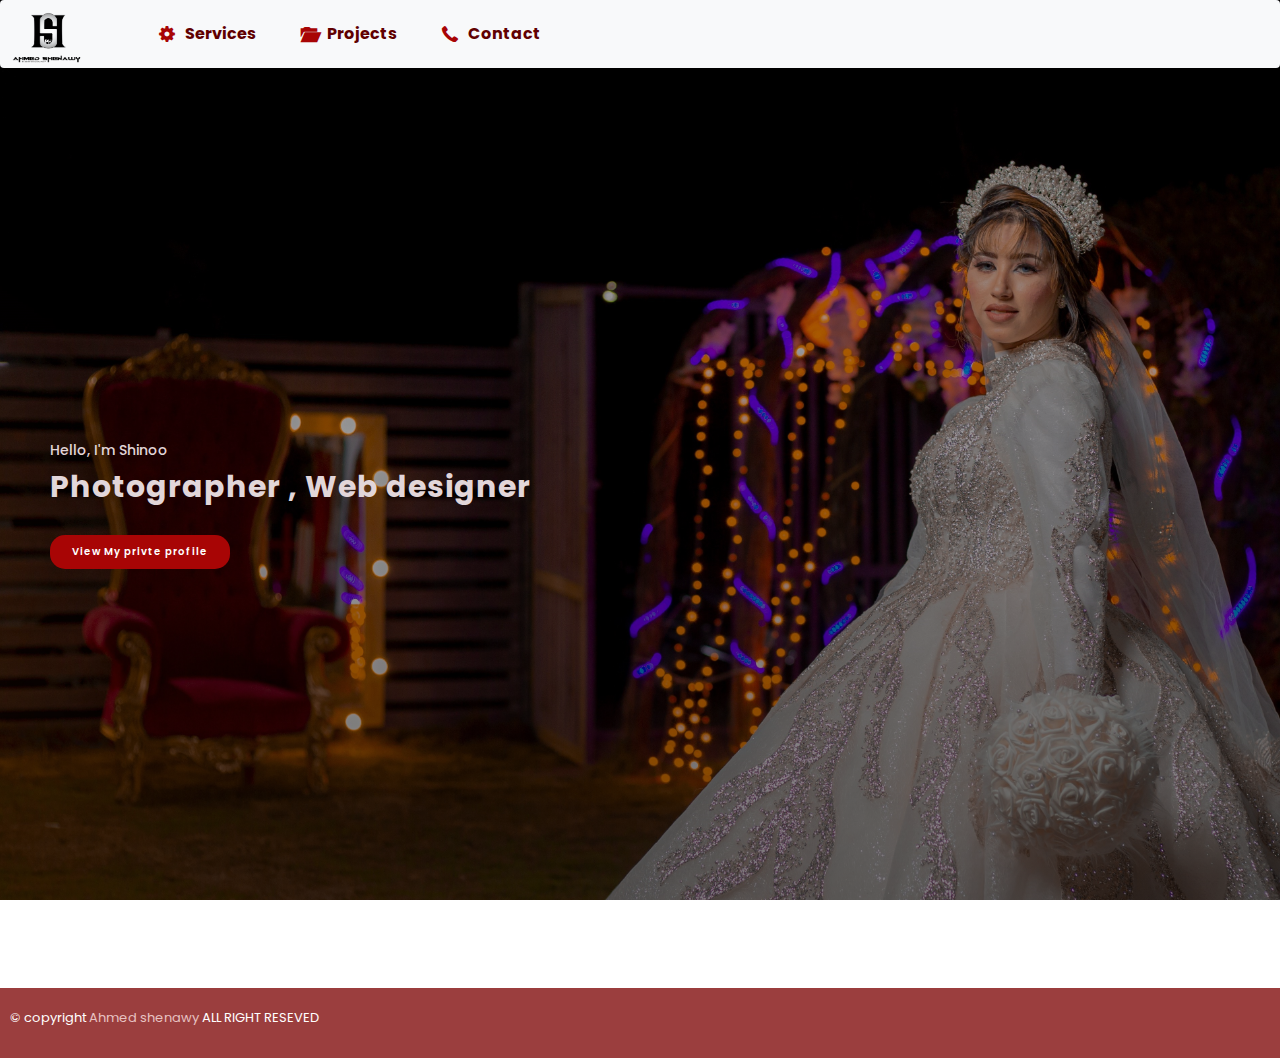
==== index.html @ 2c5b4d11 "shino" ====
<!DOCTYPE html>

<html lang="en">

<head>
  <meta charset="UTF-8">
  <meta http-equiv="X-UA-Compatible" content="IE=edge">
  <meta name="viewport" content="width=device-width, initial-scale=1.0">
  <link rel="stylesheet" href="https://cdnjs.cloudflare.com/ajax/libs/font-awesome/6.1.1/css/all.min.css"
    integrity="sha512-KfkfwYDsLkIlwQp6LFnl8zNdLGxu9YAA1QvwINks4PhcElQSvqcyVLLD9aMhXd13uQjoXtEKNosOWaZqXgel0g=="
    crossorigin="anonymous" referrerpolicy="no-referrer" />
  <link rel="stylesheet" href="https://maxcdn.bootstrapcdn.com/bootstrap/3.3.7/css/bootstrap.min.css">
  <link rel="stylesheet" href="https://fonts.googleapis.com/icon?family=Material+Icons">
  <link rel="stylesheet" href="./style/bootstrap.min.css">
  <link rel="stylesheet" href="./style/style.css">
  <title> home </title>
  <link rel="icon" type="image/x-icon" href="../images/sh.ico.ico" />
</head>

<body class="body-img-home">
  <nav class=" navbar-expand-lg bg-body-tertiary navbar">
    <div class="container-fluid">
      <a href="./index.html" class="navbar-brand"><img src="./images/logo.png" style="width:75px;"></img></a>
      <button class="navbar-toggler" type="button" data-bs-toggle="collapse" data-bs-target="#navbarNavDropdown"
        aria-controls="navbarNavDropdown" aria-expanded="false" aria-label="Toggle navigation">
        <span class="navbar-toggler-icon"></span>
      </button>
      <div class="collapse navbar-collapse" id="navbarNavDropdown">
        <ul class="navbar-nav">
          <li class="nav-item">
            <a href="./Services.html"> <span class=" nav-link glyphicon glyphicon-cog"> </span> Services
            </a>
          </li>
          <li class="nav-item">
            <a href="./Projects.html"> <span class=" nav-link glyphicon glyphicon-folder-open"></span>
              Projects</a>
          </li>
          <li class="nav-item">
            <a href="./Contact.html"> <span class=" nav-link glyphicon glyphicon-earphone"></span> Contact
            </a>
          </li>
          </li>
        </ul>
      </div>
    </div>
  </nav>
  <!-- end navgation bar -->



  <section class="main">
    <div>
      <h2>Hello, I'm Shinoo </h2>
      <h3> Photographer , Web designer</h3>
      <a href="https://www.facebook.com/Ahmedjimmy2020" class="main-btn"> View My privte profile</a>
      <div class="social-icons">
        <a href="https://www.facebook.com/Ahmed.shenawy.photographer"><i class="fa-brands fa-facebook facebook"></i></a>
        <a href="https://twitter.com/AShinooo44"><i class="fa-brands fa-twitter twitter"></i></a>
        <a href="https://www.instagram.com/Ahmed_shenawy_photographer_/"><i
            class="fa-brands fa-instagram instagram"></i></a>
        <a href="https://www.tiktok.com/@ahmedshinooo44"><i class="fa-brands fa-tiktok tiktok"></i></a>
      </div>
    </div>
  </section>




  <footer class="footer">
    <section class="foot">
      <p class="footer-title">© copyright <span> Ahmed shenawy </span>ALL RIGHT RESEVED</p>
      <div class="social-icons">
        <a href="https://www.facebook.com/Ahmed.shenawy.photographer"><i class="fa-brands fa-facebook facebook"></i></a>
        <a href="https://twitter.com/AShinooo44"><i class="fa-brands fa-twitter twitter"></i></a>
        <a href="https://www.instagram.com/Ahmed_shenawy_photographer_/"><i
            class="fa-brands fa-instagram instagram"></i></a>
        <a href="https://www.tiktok.com/@ahmedshinooo44"><i class="fa-brands fa-tiktok tiktok"></i></a>
      </div>
    </section>
  </footer>





  <script src="https://ajax.googleapis.com/ajax/libs/jquery/3.2.1/jquery.min.js"></script>
  <script src="https://maxcdn.bootstrapcdn.com/bootstrap/3.3.7/js/bootstrap.min.js"></script>
  <script src="./js/bootstrap.bundle.js"></script>
</body>

</html>

</html>
---- style/style.css ----
@import url('https://fonts.googleapis.com/css2?family=Poppins:ital,wght@0,100;0,200;0,300;0,400;0,500;0,600;0,700;0,800;0,900;1,100;1,200;1,300;1,400;1,500;1,600;1,700;1,800;1,900&display=swap');

* {
    font-family: 'Poppins', sans-serif, Orbitron;
    margin: 0;
    padding: 0;
    box-sizing: border-box;
    scroll-behavior: smooth;
}

a:hover {
    text-decoration: none;
}



.navbar-nav>li>a {

    padding-left: 20px;
    padding-right: 20px;
    display: flex;
    align-items: center;
    text-decoration: none;
    font-size: 16px;
    font-weight: bolder;
    color: #600001;
    font-family: 'Poppins', sans-serif;
}

.glyphicon-cog:before,
.glyphicon-folder-open:before,
.glyphicon-earphone:before,
.glyphicon-hdd:before {
    color: #a80505;
    margin-right: 5px;
}


.body-img-home {
    background-image: linear-gradient(rgba(0, 0, 0, 0.24), rgba(0, 0, 0, 0.5)), url(../images/background.jpg);
    background-position: center;
    background-repeat: no-repeat;
    background-size: cover;
    background-attachment: fixed;

}

.body-img-Projects {
    background-image: linear-gradient(rgba(0, 0, 0, 0.5), rgba(0, 0, 0, 0.5)), url(../images/back-Projects.jpg);
    background-position: center;
    background-repeat: no-repeat;
    background-size: cover;
    background-attachment: fixed;

}

.body-img-Services {
    background-image: linear-gradient(rgba(0, 0, 0, 0.5), rgba(0, 0, 0, 0.5)), url(../images/back-services.JPG);
    background-position: center;
    background-repeat: no-repeat;
    background-size: cover;
    background-attachment: fixed;

}

.body-img-contact {
    background-image: linear-gradient(rgba(0, 0, 0, 0.5), rgba(0, 0, 0, 0.5)), url(../images/back-contact.JPG);
    background-position: center;
    background-repeat: no-repeat;
    background-size: cover;
    background-attachment: fixed;
}


.logo {
    width: 70px;
}





section {
    padding: 50px 50px;

}

.main {
    width: 100%;
    min-height: 100vh;
    display: flex;
    align-items: center;
    background-repeat: no-repeat;
    background-size: cover;
    background-position: center;
    background-attachment: fixed;


}



.main h2 {
    color: rgb(226, 214, 217);
    font-size: 1.4em;
    font-weight: 500;

}

.main h3 {
    color: rgb(226, 214, 217);
    font-size: 3em;
    font-weight: 700;
    letter-spacing: 1px;
    margin-top: 10px;
    margin-bottom: 30px;
}

.main-btn {

    color: #fff;
    background-color: rgb(168, 5, 5);
    font-size: 1em;
    font-weight: 600;
    display: inline-block;
    padding: 0.9375em 2.1875em;
    letter-spacing: 1px;
    border-radius: 15px;
    margin-bottom: 40px;
    transition: 0.6s ease;
    text-decoration: none;
}

.main-btn:hover {
    background-color: rgb(255, 255, 255);
    transform: scale(1.1);

}

.social-icons a {
    color: rgb(255, 254, 254);
    font-size: 1.7em;
    padding-right: 30px;
}

.facebook:hover {
    color: #1198f6;
    transform: scale(1.3);
    transition: 0.6 ease;
}

.twitter:hover {
    color: #1a8cd8;
    transform: scale(1.3);
    transition: 0.6 ease;
}

.instagram:hover {
    color: #ed4956;
    transform: scale(1.3);
    transition: 0.6 ease;
}

.tiktok:hover {
    color: #ecd0d0;
    transform: scale(1.3);
    transition: 0.6 ease;
}


.title {
    display: flex;
    justify-content: center;
    color: rgb(255, 255, 255);
    font-size: 2.2em;
    font-weight: 800;
    margin-bottom: 30px;

}

.slach {
    color: #600001;
}

.content {
    display: flex;
    justify-content: center;
    flex-direction: row;
    flex-wrap: wrap;

}

.card {
    background-color: #fff;
    width: 20.25em;
    box-shadow: 0 5px 25px rgba(1 1 1 / 20%);
    border-radius: 10px;
    padding: 25px;
    margin: 15px;
}

.card:hover {
    transform: scale(1.1);

}

.icon {
    color: rgb(168, 5, 5);
    font-size: 8em;
    text-align: center;
}

.info {
    text-align: center;
}

.info h3 {
    color: rgb(168, 5, 5);
    font-size: 1.2em;
    font-weight: 700;
    margin: 10px;

}

.projects {
    background-color: #600001;
}

.projects .content {
    margin-top: 30px;
}

.project-card {
    background-color: rgb(236, 217, 217);
    border: 1px solid #fff;
    border-radius: 10px;
    min-height: 14em;
    width: 23em;
    overflow: hidden;
    margin: 20px;
    transition: 0.7s ease;

}

.project-card:hover {
    transform: scale(1.1);
}

.project-card:hover .project-image {
    opacity: 0.5;
}

.project-image img {
    width: 100%;
}

.project-info {
    padding: 1em;
    text-align: center;

}

.project-category {
    padding-top: 5px;
    font-size: 13px;
    text-align: center;
}


.project-title {
    display: flex;
    justify-content: space-between;
    text-transform: uppercase;
    font-weight: 800;
    margin-top: 10px;
}


.content .icon {
    font-size: 4.5em;

}

.content p a {
    text-decoration: none;
    color: #beb5b5;
}




.footer-title {
    font-size: 1.3em;
    color: #fff;

}

.footer-title span {
    color: rgb(231, 194, 194);
}


.a-card-content {
    color: #a80505;
    overflow: hidden;
    text-decoration: none;
}

.btn-anther-work {
    background-color: #d8c2c3;
    transform: scale(1.1);
    border-radius: 15px;
    margin-bottom: 40px;
    transition: 0.9s ease;
    text-decoration: none;
    margin: 0px 10px 0px 10px;
    padding: 10px 20px 10px 20px;

}


.card-pro {

    width: 21.25em;
    box-shadow: 0 5px 25px rgba(1 1 1 / 20%);
    border-radius: 10px;
    padding: 150px;
    margin: 15px;


}












@media (max-width:1023px) {
    .slach {
        color: #600001;
    }

    .title {
        font-size: 1.8em;
    }

    .section {
        padding: 80px 20px;
    }

    .main-content h2 {
        font-size: 1em;
    }

    .main-content h3 {
        font-size: 1.6em;
    }

    .content {

        align-items: center;
    }


}


@media (max-width:641px) {
    body {
        font-size: 12px;
    }

    .main-content h2 {
        font-size: 1.4em;
    }


}

.footer {
    position: relative;
}

.footer .foot {
    position: absolute;
    bottom: 1;
    background-color: #9b3e3e;
    color: white;
    display: flex;
    justify-content: space-between;
    width: 100%;
    padding: 20px 0;
    padding-left: 10px;
}





@media (max-width:580px) {
    .main {
        text-align: center;
    }

    .body-img-home {
        background-image: linear-gradient(rgba(0, 0, 0, 0.24), rgba(0, 0, 0, 0.5)), url(../images/background480.jpg);
    }

    .main h2 {
        font-size: 10px;
    }

    .main h3 {
        font-size: 20px;
    }

    .footer-title {
        font-size: 10px;
    }

    .social-icons a {
        padding-right: 10px;
        font-size: 10px;
    }

    .card {

        width: 200px;
    }

    .body-img-Projects {
        background-image: linear-gradient(rgba(0, 0, 0, 0.24), rgba(0, 0, 0, 0.5)), url(../images/back-Projects480.jpg);
    }
}
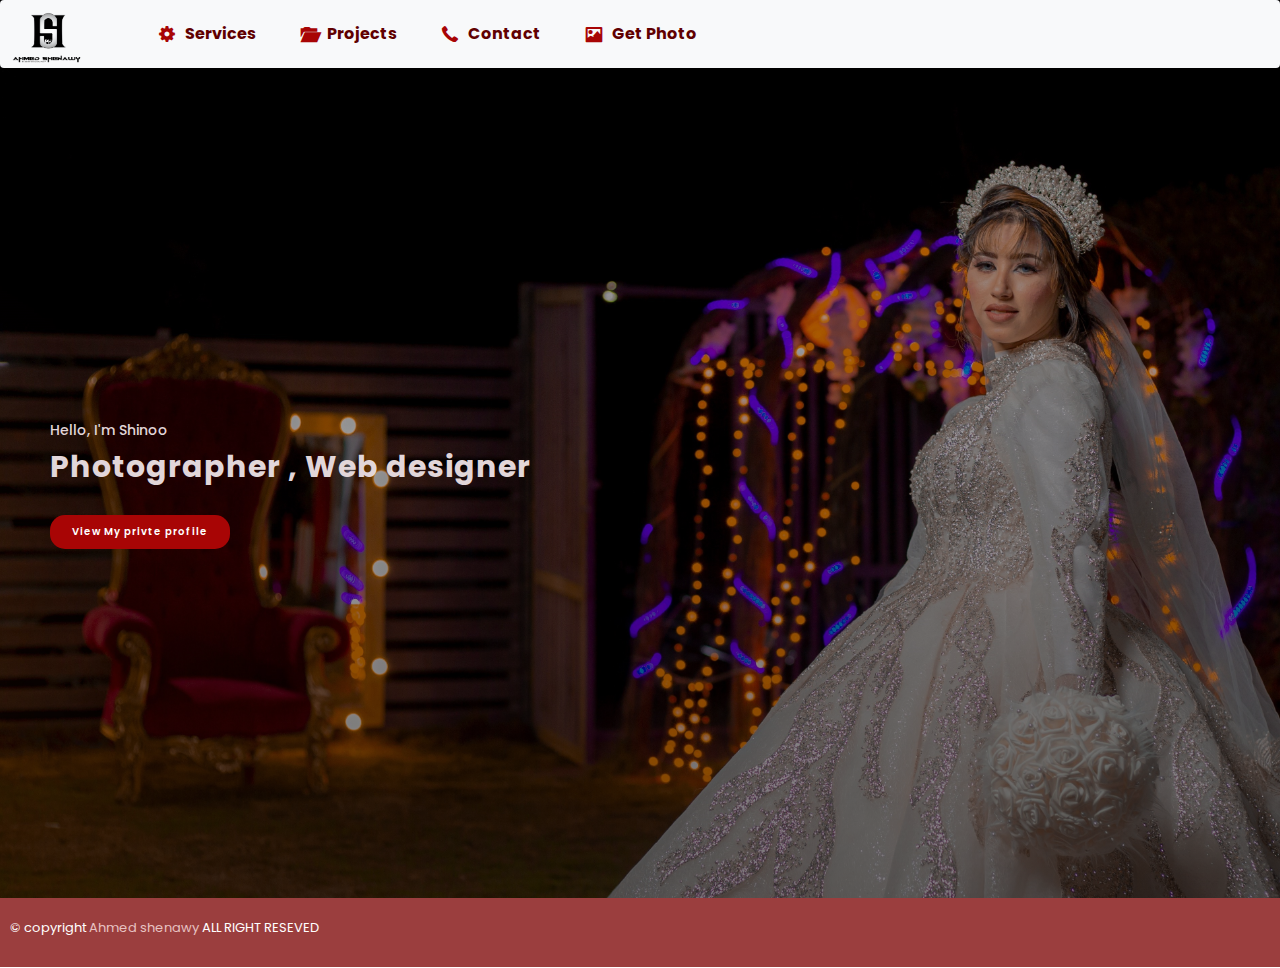
==== commit c68bc0c6: "h" ====
--- a/index.html
+++ b/index.html
@@ -39,6 +39,10 @@
             <a href="./Contact.html"> <span class=" nav-link glyphicon glyphicon-earphone"></span> Contact
             </a>
           </li>
+          <li class="nav-item">
+            <a href="./get-photo.html"> <span class=" nav-link glyphicon glyphicon-picture"></span> Get Photo
+            </a>
+          </li>
           </li>
         </ul>
       </div>
@@ -68,7 +72,8 @@
 
   <footer class="footer">
     <section class="foot">
-      <p class="footer-title">© copyright <span> Ahmed shenawy </span>ALL RIGHT RESEVED</p>
+    <p class="footer-title">© copyright <span><a class="a-direction" href="https://github.com/Ahmedshinooo44"> Ahmed shenawy
+        </a></span>ALL RIGHT RESEVED</p>
       <div class="social-icons">
         <a href="https://www.facebook.com/Ahmed.shenawy.photographer"><i class="fa-brands fa-facebook facebook"></i></a>
         <a href="https://twitter.com/AShinooo44"><i class="fa-brands fa-twitter twitter"></i></a>
--- a/style/style.css
+++ b/style/style.css
@@ -12,6 +12,9 @@
     text-decoration: none;
 }
 
+a {
+    text-decoration: none;
+}
 
 
 .navbar-nav>li>a {
@@ -30,7 +33,8 @@
 .glyphicon-cog:before,
 .glyphicon-folder-open:before,
 .glyphicon-earphone:before,
-.glyphicon-hdd:before {
+.glyphicon-hdd:before,
+.glyphicon-picture {
     color: #a80505;
     margin-right: 5px;
 }
@@ -204,9 +208,9 @@
 
 }
 
-.icon {
+.icon-main {
     color: rgb(168, 5, 5);
-    font-size: 8em;
+    font-size: 4em;
     text-align: center;
 }
 
@@ -251,7 +255,8 @@
 }
 
 .project-image img {
-    width: 100%;
+    width: 250px;
+    height: 140px;
 }
 
 .project-info {
@@ -264,6 +269,8 @@
     padding-top: 5px;
     font-size: 13px;
     text-align: center;
+    text-decoration: none;
+    color: #9c0505;
 }
 
 
@@ -273,6 +280,7 @@
     text-transform: uppercase;
     font-weight: 800;
     margin-top: 10px;
+    text-decoration: none;
 }
 
 
@@ -285,7 +293,6 @@
     text-decoration: none;
     color: #beb5b5;
 }
-
 
 
 
@@ -299,6 +306,15 @@
     color: rgb(231, 194, 194);
 }
 
+.a-direction {
+    text-decoration: none;
+    color: rgb(231, 194, 194);
+
+}
+
+.a-direction:hover {
+    color: rgb(150, 147, 147);
+}
 
 .a-card-content {
     color: #a80505;
@@ -389,7 +405,7 @@
 
 .footer .foot {
     position: absolute;
-    bottom: 1;
+    bottom: 1px;
     background-color: #9b3e3e;
     color: white;
     display: flex;
@@ -437,4 +453,280 @@
     .body-img-Projects {
         background-image: linear-gradient(rgba(0, 0, 0, 0.24), rgba(0, 0, 0, 0.5)), url(../images/back-Projects480.jpg);
     }
+
+
+
+}
+
+
+
+
+
+
+
+
+
+/* start get photo */
+
+
+input {
+    box-shadow: none;
+}
+
+.body-img-get-photo {
+    display: flex;
+    justify-content: center;
+    align-items: center;
+    height: 100vh;
+    background-image: linear-gradient(rgba(0, 0, 0, 0.195), rgba(0, 0, 0, 0.216)), url(../images/back-get-photo.jpg);
+    background-size: cover;
+}
+
+.button-57 {
+    position: relative;
+    overflow: hidden;
+    border: none;
+    color: #18181a;
+    display: inline-block;
+    font-size: 15px;
+    line-height: 15px;
+    padding: 18px 18px 17px;
+    text-decoration: none;
+    cursor: pointer;
+    background: #fff;
+    user-select: none;
+    -webkit-user-select: none;
+    touch-action: manipulation;
+}
+
+.button-57 span:first-child {
+    position: relative;
+    transition: color 600ms cubic-bezier(0.48, 0, 0.12, 1);
+    z-index: 10;
+}
+
+.button-57 span:last-child {
+    color: white;
+    display: block;
+    position: absolute;
+    bottom: 0;
+    transition: all 500ms cubic-bezier(0.48, 0, 0.12, 1);
+    z-index: 100;
+    top: 50%;
+    left: 50%;
+    transform: translateY(225%) translateX(-50%);
+    height: 8px;
+}
+
+.button-57:after {
+    content: "";
+    position: absolute;
+    bottom: -50%;
+    left: 0;
+    width: 100%;
+    height: 100%;
+    background-color: #71869c;
+    transform-origin: bottom center;
+    transition: transform 600ms cubic-bezier(0.48, 0, 0.12, 1);
+    transform: skewY(9.3deg) scaleY(0);
+    z-index: 50;
+}
+
+.button-57:hover:after {
+    transform-origin: bottom center;
+    transform: skewY(9.3deg) scaleY(2);
+}
+
+.button-57:hover span:last-child {
+    transform: translateX(-50%) translateY(-100%);
+    opacity: 1;
+    transition: all 900ms cubic-bezier(0.48, 0, 0.12, 1);
+}
+
+.waraper {
+    position: relative;
+    width: 400px;
+    height: 450px;
+    background: transparent;
+    border: 3px solid rgba(255, 255, 255, 0.5);
+    border-radius: 35px;
+    backdrop-filter: blur(20px);
+    box-shadow: 0 0 50px rgba(0, 0, 0, 0.5);
+    display: flex;
+    justify-content: center;
+    align-items: center;
+}
+
+
+
+@media(max-width:767px) {
+    .waraper {
+        padding: 20px;
+        backdrop-filter: blur(0px);
+    }
+
+    .body-img-get-photo {
+        background-image: linear-gradient(rgba(0, 0, 0, 0.195), rgba(0, 0, 0, 0.216)), url(../images/back-get-photo00.jpg);
+    }
+}
+
+.waraper .box {
+    width: 100%;
+    padding: 40px;
+}
+
+@media(max-width:767px) {
+    .waraper .box {
+        padding: 20px;
+    }
+}
+
+.waraper .box h2 {
+    text-align: center;
+    font-size: 40px;
+}
+
+.input-nox {
+    position: relative;
+    width: 100%;
+    height: 50px;
+    margin: 20px 0;
+}
+
+.input-nox label {
+    font-size: 15px;
+    color: rgba(255, 255, 255, 0.5);
+    pointer-events: none;
+}
+
+.inputmode {
+    position: relative;
+}
+
+.inputmode input {
+    color: white;
+    font-size: inherit;
+    font-family: inherit;
+    background-color: rgba(121, 189, 33, 0);
+    padding: 1px 1px;
+    border: 1px solid transparent;
+    transition: background-color 0.3s ease-in-out;
+    width: 100%;
+    height: 30px;
+}
+
+.inputmode input:focus {
+    outline: none;
+}
+
+.inputmode input::placeholder {
+    color: hsla(0, 0%, 100%, 0.6);
+}
+
+.inputmode span {
+    position: absolute;
+    background-color: #5f0606;
+    transition: transform 0.5s ease;
+}
+
+.inputmode .bottom,
+.inputmode .top {
+    height: 1px;
+    left: 0;
+    right: 0;
+    transform: scaleX(0);
+}
+
+.inputmode .bottom {
+    bottom: 0;
+    transform-origin: bottom right;
+}
+
+.inputmode input:focus~.bottom {
+    transform-origin: bottom left;
+    transform: scaleX(1);
+}
+
+.inputmode .top {
+    top: -5;
+    transform-origin: top left;
+}
+
+.inputmode input:focus~.top {
+    transform-origin: top right;
+    transform: scaleX(1);
+}
+
+.icon {
+    position: absolute;
+    left: 8px;
+    font-size: 20px;
+    line-height: 50px;
+    top: 12px;
+}
+
+.forgit {
+    display: flex;
+    justify-content: space-between;
+    border-top: 2px solid rgba(255, 255, 255, 0.5);
+    margin-top: 15px;
+    padding: 15px;
+}
+
+.bi,
+.bi-person {
+    color: #ecd0d0;
+}
+
+.btn-rig {
+    border: none;
+    padding: 10px 10px;
+    font-size: 25px;
+    margin: 10px 0;
+    width: 100%;
+    border-radius: 5px;
+    transition: 0.7s;
+    cursor: pointer;
+}
+
+.btn-rig:hover {
+    color: white;
+    background-color: rgb(70, 2, 2);
+}
+
+.register {
+    display: flex;
+    justify-content: center;
+    margin-left: 5px;
+}
+
+.forgit label {
+    display: flex;
+    gap: 10px;
+}
+
+.terms label {
+    display: flex;
+    align-items: center;
+    justify-content: center;
+    gap: 10px;
+}
+
+
+/* end get photo */
+
+
+
+
+.inputmode :nth-child(1) {
+    padding-left: 30px;
+    padding-bottom: 7px;
+    font-family: 'Poppins', sans-serif;
+    font-family: 'Roboto', sans-serif;
+    font-size: 12px;
+    border-radius: 5px;
+}
+
+.inputmode :nth-child(1):hover {
+    background-color: #ff585818;
 }